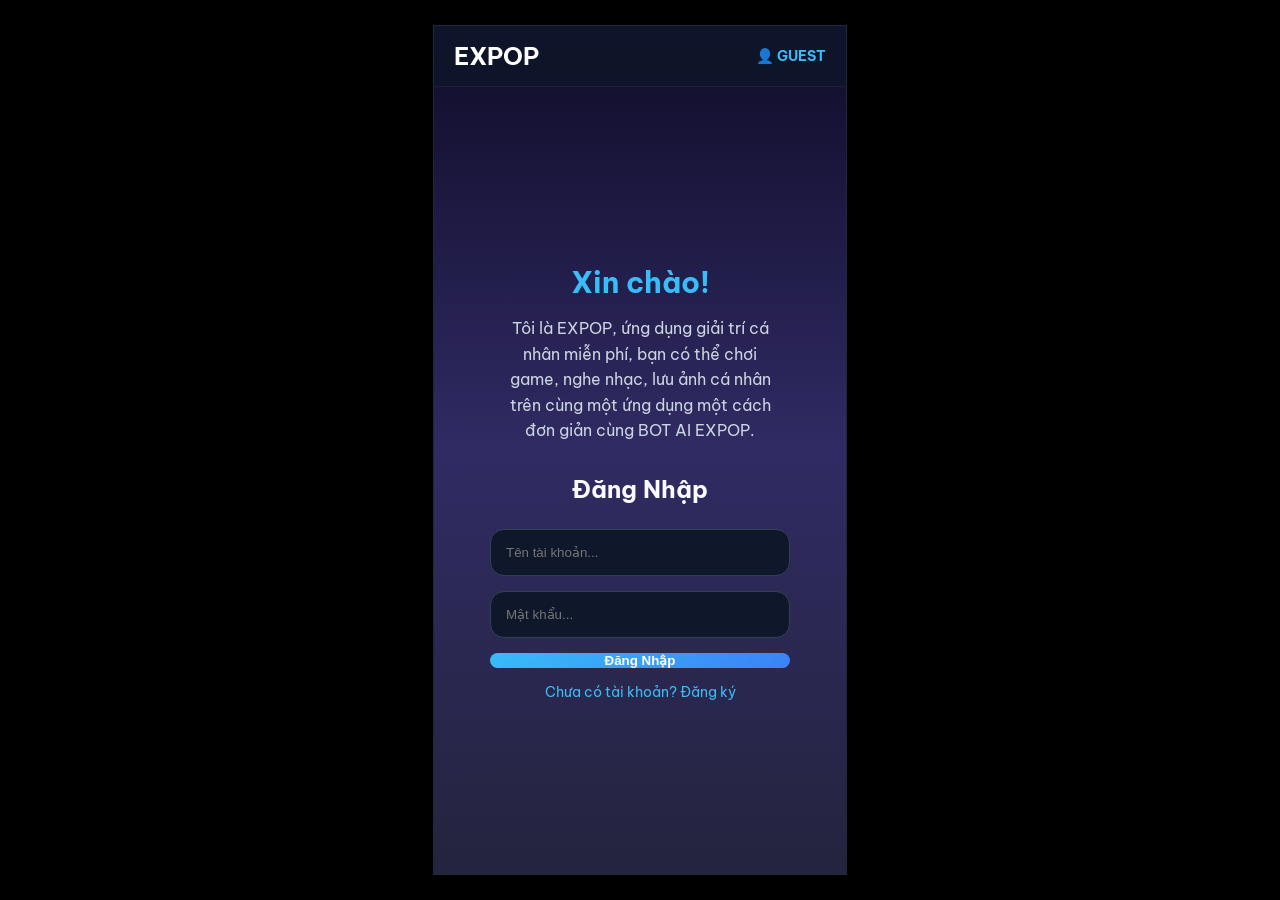
==== index.html @ b0cdfefc "Add files via upload" ====
<!DOCTYPE html>
<html lang="vi">
<head>
    <meta charset="UTF-8">
    <meta name="viewport" content="width=device-width, initial-scale=1.0, maximum-scale=1.0, user-scalable=no, viewport-fit=cover">
    <title>EXPOP</title>
    <link rel="stylesheet" href="styles.css">
</head>
<body>

    <div class="app-container">
        <!-- HEADER -->
        <div class="header">
            <h1 class="app-title">EXPOP</h1>
            <div id="user-status-container">
                <div id="user-status" class="user-tag">👤 GUEST</div>
                <button id="logout-btn" class="btn-logout" data-action="logout" style="display: none;">Đăng xuất</button>
            </div>
        </div>

        <!-- MAIN CONTENT -->
        <div class="main-view-container">
            <!-- Login/Register View -->
            <div id="auth-view" class="main-view view-centered">
                <div id="login-intro-text" style="text-align: center; color: #cbd5e1; margin-bottom: 30px; max-width: 320px; line-height: 1.6; padding: 0 20px;">
                    <h2 style="color: #38bdf8; margin-bottom: 10px; font-size: 1.8rem;">Xin chào!</h2>
                    <p>Tôi là EXPOP, ứng dụng giải trí cá nhân miễn phí, bạn có thể chơi game, nghe nhạc, lưu ảnh cá nhân trên cùng một ứng dụng một cách đơn giản cùng BOT AI EXPOP.</p>
                </div>
                <div class="auth-form">
                    <h3 id="auth-title">Đăng Nhập</h3>
                    <input type="text" id="auth-name" placeholder="Tên tài khoản...">
                    <input type="password" id="auth-pass" placeholder="Mật khẩu...">
                    <input type="password" id="auth-pass-confirm" placeholder="Nhập lại mật khẩu..." style="display: none;">
                    <button id="auth-submit-btn" class="btn-main" data-action="login">Đăng Nhập</button>
                    <a href="#" id="auth-switch-link" data-action="switch-auth-mode">Chưa có tài khoản? Đăng ký</a>
                </div>
            </div>

            <!-- Home View (Logged In) -->
            <div id="home-view" class="main-view view-centered">
                <div class="home-menu">
                    <div class="home-menu-btn btn-music" data-action="open-music">
                        <div class="btn-bg"></div>
                        <div class="btn-content">
                            <div class="music-wave-icon"><span></span><span></span><span></span><span></span></div>
                            <span class="home-menu-label">Nghe Nhạc</span>
                        </div>
                    </div>
                    <div class="home-menu-btn btn-game" data-action="open-games">
                        <div class="btn-bg"></div>
                        <div class="btn-content">
                            <span class="home-menu-icon game-anim">🎮</span>
                            <span class="home-menu-label">Mini Game</span>
                        </div>
                    </div>
                    <div class="home-menu-btn btn-gallery" data-action="open-gallery">
                        <div class="btn-bg"></div>
                        <div class="btn-content">
                            <span class="home-menu-icon gallery-anim">📸</span>
                            <span class="home-menu-label">Kho Ảnh</span>
                        </div>
                    </div>
                </div>
            </div>

            <!-- Music View -->
            <div id="music-view" class="main-view">
                <div class="page-header">
                    <button class="btn-icon" data-action="back-to-home">⬅️</button>
                    <h3>Âm Nhạc</h3>
                    <button class="btn-icon" id="btn-shuffle" data-action="toggle-shuffle" style="margin-left: auto; margin-right: 5px;">🔀</button>
                    <button class="btn-icon" id="btn-loop" data-action="toggle-loop" style="margin-right: 5px;">🔁</button>
                    <button class="btn-icon" data-action="add-music" style="margin-right: 10px;">➕</button>
                    <button id="music-vol-btn" class="vol-btn" data-action="toggle-mute">🔇</button>
                </div>
                <div id="music-feed" class="explore-feed scroll-hide"></div>
            </div>

            <!-- Games View -->
            <div id="games-view" class="main-view">
                <!-- Game Menu -->
                <div id="game-menu-container" class="main-view active">
                    <div class="page-header">
                        <button class="btn-icon" data-action="back-to-home">⬅️</button>
                        <h3>Kho Trò Chơi</h3>
                    </div>
                    <div class="game-list scroll-hide">
                        <div class="game-item" data-action="play-game" data-game-url="caro.html" data-game-title="Cờ Caro">
                            <div class="game-icon caro-logo">
                                <span class="caro-o"></span>
                                <span class="caro-x"></span>
                            </div>
                            <div class="game-name">Cờ Caro</div>
                        </div>
                        <div class="game-item" data-action="play-game" data-game-url="chess.html" data-game-title="Cờ Vua">
                            <div class="game-icon" style="font-size: 7rem;">♔</div>
                            <div class="game-name">Cờ Vua</div>
                        </div>
                        <div class="game-item" data-action="play-game" data-game-url="xiangqi.html" data-game-title="Cờ Tướng">
                            <div class="game-icon" style="font-size: 7rem; color: #ef4444;">帥</div>
                            <div class="game-name">Cờ Tướng</div>
                        </div>
                        <div class="game-item" data-action="play-game" data-game-url="go.html" data-game-title="Cờ Vây">
                            <div class="game-icon" style="font-size: 7rem;">碁</div>
                            <div class="game-name">Cờ Vây</div>
                        </div>
                    </div>
                </div>
                <!-- Game Player -->
                <div id="game-player-container" class="main-view">
                    <div class="page-header">
                        <button class="btn-icon" data-action="back-to-game-menu">⬅️</button>
                        <h3 id="game-player-title"></h3>
                    </div>
                    <iframe id="game-iframe" src="about:blank" class="game-iframe" frameborder="0" style="border: none;" allowtransparency="true"></iframe>
                </div>
            </div>

            <!-- Gallery View -->
            <div id="gallery-view" class="main-view">
                <div class="page-header">
                    <button class="btn-icon" data-action="back-to-home">⬅️</button>
                    <h3>Kho Ảnh</h3>
                    <button class="btn-icon" data-action="trigger-upload" style="margin-left: auto;">➕</button>
                    <input type="file" id="photo-upload-input" accept="image/*" style="display: none;" multiple>
                </div>
                <div id="gallery-grid" class="gallery-grid scroll-hide"></div>
            </div>
        </div>
    </div>

    <script src="utils.js"></script>
    <script src="state.js"></script>
    <script src="db.js"></script>
    <script src="media.js"></script>
    <script src="ui.js"></script>
    <script src="main.js"></script>
</body>
</html>
---- styles.css ----
@import url('https://fonts.googleapis.com/css2?family=Be+Vietnam+Pro:wght@300;400;500;600;700;800;900&display=swap');

/* ExpOnePlay v11 - Styles */
:root { 
    --primary: #38bdf8; 
    --success: #22c55e; 
    --danger: #ef4444; 
    --bg: #020617; 
    --mobile-w: 414px; 
    --mobile-h: 850px; 
}

* { 
    margin: 0; padding: 0; box-sizing: border-box; 
    -webkit-tap-highlight-color: transparent; 
}

body { 
    background: #000; color: #f8fafc;
    font-family: 'Be Vietnam Pro', sans-serif; 
    display: flex; justify-content: center; align-items: center; 
    height: 100dvh; overflow: hidden; /* Use dvh for better mobile support */
}

/* KHUNG APP */
.app-container { 
    width: 100%; height: 100%; max-width: var(--mobile-w); max-height: var(--mobile-h); 
    background: linear-gradient(180deg, #0f0c29, #302b63, #24243e); /* Futuristic Gradient */
    position: relative; overflow: hidden; 
    display: flex; flex-direction: column; border: 1px solid #1e293b; 
}

/* Chế độ toàn màn hình cho game */
.app-container.fullscreen-mode {
    max-width: 100%;
    max-height: 100%;
    border: none;
    /* Thêm transition để hiệu ứng mượt mà hơn */
    transition: max-width 0.3s ease, max-height 0.3s ease;
}

@media (max-width: 450px) { 
    .app-container { max-width: 100vw; max-height: 100dvh; border: none; } 
}

/* CÔNG CỤ ẨN THANH CUỘN TOÀN CỤC */
.scroll-hide {
    -ms-overflow-style: none;
    scrollbar-width: none;
}
.scroll-hide::-webkit-scrollbar {
    display: none;
}

/* HEADER */
.header { 
    padding: 15px 20px;
    display: flex; justify-content: space-between; 
    align-items: center; background: rgba(15,23,42,0.85); z-index: 10; 
    backdrop-filter: blur(15px); border-bottom: 1px solid rgba(255,255,255,0.05);
    flex-shrink: 0;
}
.app-title { font-size: 1.5rem; color: #fff; margin: 0; }
.user-tag { font-weight: 700; color: var(--primary); font-size: 0.9rem; }
.btn-logout {
    background: none; border: 1px solid #ef4444; color: #ef4444;
    padding: 5px 10px; border-radius: 8px; font-size: 0.8rem;
    margin-left: 10px; cursor: pointer;
    transition: all 0.2s ease;
}
.btn-logout:hover { background: #ef4444; color: white; }
.user-status-container {
    display: flex;
    align-items: center;
}

/* MAIN VIEWS (Home, Collection, Games, etc.) */
.main-view-container {
    flex: 1; position: relative; overflow: hidden;
    display: flex;
    justify-content: center;
    align-items: center;
}
.main-view {
    display: none; /* Hidden by default */
    flex-direction: column;
    height: 100%;
    width: 100%;
}
.main-view.active {
    display: flex; /* Show when active */
    animation: viewFadeIn 0.3s ease-out;
}

/* Center content for specific views like auth and home */
.main-view.view-centered {
    justify-content: center;
    align-items: center;
}

/* AUTH VIEW */
.auth-form {
    width: 80%; max-width: 300px;
    display: flex; flex-direction: column; gap: 15px;
}
.auth-form h3 { text-align: center; margin-bottom: 10px; font-size: 1.5rem; }
.auth-form input {
    width: 100%; padding: 15px; background: #0f172a; 
    border: 1px solid #334155; color: #fff; border-radius: 14px; outline: none; 
}
.auth-form input:focus { border-color: var(--primary); }
.auth-form a {
    color: var(--primary); text-decoration: none;
    font-size: 0.9rem; text-align: center;
}

/* HOME VIEW */
.home-menu {
    display: flex;
    flex-direction: column;
    gap: 20px;
    width: 100%;
    padding: 40px;
    overflow-y: auto;
}
.home-menu-btn {
    height: 120px;
    border-radius: 24px;
    position: relative;
    overflow: hidden;
    cursor: pointer;
    transition: transform 0.2s, box-shadow 0.2s;
    box-shadow: 0 10px 20px rgba(0,0,0,0.3);
    border: 1px solid rgba(255,255,255,0.1);
}
.home-menu-btn:active { transform: scale(0.98); }
.home-menu-btn .btn-bg {
    position: absolute; inset: 0;
    background-size: cover; background-position: center;
    transition: transform 0.5s;
    z-index: 1;
}
.home-menu-btn:hover .btn-bg { transform: scale(1.1); }

/* Banner Styles */
.btn-music .btn-bg {
    background: linear-gradient(45deg, #ff00cc, #333399);
}
.btn-game .btn-bg {
    background: linear-gradient(45deg, #00dbde, #fc00ff);
}
.btn-gallery .btn-bg {
    background: linear-gradient(45deg, #f857a6, #ff5858);
}

.home-menu-btn .btn-content {
    position: relative; z-index: 2;
    height: 100%; width: 100%;
    display: flex; flex-direction: column;
    align-items: center; justify-content: center;
    gap: 10px;
    color: #fff;
    background: rgba(0,0,0,0.2); /* Overlay làm tối để rõ chữ */
    backdrop-filter: blur(2px);
}
.home-menu-icon { font-size: 3rem; }
.home-menu-label { 
    font-size: 1.2rem; font-weight: 800; text-transform: uppercase; letter-spacing: 1px;
    text-shadow: 0 2px 4px rgba(0,0,0,0.5);
}

/* ANIMATIONS */
/* Music Wave Animation inside Button */
.music-wave-icon {
    display: flex; align-items: flex-end; gap: 4px; height: 40px;
}
.music-wave-icon span {
    width: 8px; background: #fff; border-radius: 4px;
    animation: wave 1s infinite ease-in-out;
}
.music-wave-icon span:nth-child(1) { height: 20px; animation-delay: 0.1s; }
.music-wave-icon span:nth-child(2) { height: 40px; animation-delay: 0.2s; }
.music-wave-icon span:nth-child(3) { height: 30px; animation-delay: 0.3s; }
.music-wave-icon span:nth-child(4) { height: 25px; animation-delay: 0.4s; }
@keyframes wave {
    0%, 100% { transform: scaleY(1); }
    50% { transform: scaleY(0.5); }
}

/* Game Controller Shake */
.game-anim {
    display: inline-block;
    animation: tilt-shaking 2s infinite;
}
@keyframes tilt-shaking {
    0% { transform: rotate(0deg); }
    25% { transform: rotate(5deg); }
    50% { transform: rotate(0deg); }
    75% { transform: rotate(-5deg); }
    100% { transform: rotate(0deg); }
}

/* Gallery Flash */
.gallery-anim {
    display: inline-block;
    filter: drop-shadow(0 0 0 rgba(255,255,255,0));
    animation: flash 3s infinite;
}
@keyframes flash {
    0%, 90%, 100% { filter: drop-shadow(0 0 0 rgba(255,255,255,0)); transform: scale(1); }
    92% { filter: drop-shadow(0 0 20px rgba(255,255,255,0.8)); transform: scale(1.1); }
    94% { filter: drop-shadow(0 0 0 rgba(255,255,255,0)); transform: scale(1); }
}

/* TRANG XU HƯỚNG (ẨN THANH CUỘN DỌC) */
.explore-feed, #music-feed { 
    flex: 1; overflow-y: auto; 
    scroll-snap-type: y mandatory; 
    scroll-behavior: smooth;
    overscroll-behavior-y: contain;
    background: #000; 
}
.v-unit { 
    height: 100%; width: 100%; scroll-snap-align: start; 
    scroll-snap-stop: always;
    position: relative; background: #000; overflow: hidden;
}
.v-unit iframe { width: 100%; height: 100%; border: none; }

.v-wrapper {
    width: 100%; height: 100%;
    position: relative;
    display: flex; align-items: center; justify-content: center;
    background: #000;
}

/* THUMBNAIL & LOADING SPINNER */
.v-unit-thumb {
    position: absolute;
    inset: 0;
    background-size: cover;
    background-position: center;
    z-index: 5;
    transition: opacity 0.4s ease-in-out;
    display: flex;
    justify-content: center;
    align-items: center;
    background-color: #000;
}
.v-unit-spinner {
    width: 50px;
    height: 50px;
    border: 4px solid rgba(255, 255, 255, 0.2);
    border-top-color: #fff;
    border-radius: 50%;
    animation: spin 1s linear infinite;
}
.v-unit.is-loaded .v-unit-thumb {
    opacity: 0;
    pointer-events: none;
}

/* NÚT LOA DUY NHẤT */
.vol-btn { 
    width: 32px; height: 32px; border-radius: 50%; 
    background: rgba(255,255,255,0.1); border: 1px solid rgba(255,255,255,0.2); 
    color: white; cursor: pointer; backdrop-filter: blur(10px); 
    display: flex; align-items: center; justify-content: center;
    transition: all 0.3s ease; font-size: 0.9rem;
}
.vol-btn:hover { background: var(--primary); color: #000; }

.btn-main { 
    flex: 1; height: 50px; border-radius: 16px; border: none; 
    background: linear-gradient(135deg, #38bdf8 0%, #3b82f6 100%); 
    color: #fff; font-weight: 800; cursor: pointer; 
}
.btn-main:active { transform: scale(0.98); }

.btn-icon { 
    width: 50px; height: 50px; border-radius: 16px; border: 1px solid #334155; 
    background: #1e293b; color: #fff; font-size: 1.2rem; cursor: pointer; 
    display: flex; align-items: center; justify-content: center; 
}
.btn-icon:active { transform: scale(0.95); }
/* Active state for toggle buttons */
.btn-icon.active {
    background: var(--primary);
    border-color: var(--primary);
}

.page-header { 
    padding: 20px;
    display: flex;
    align-items: center;
    gap: 15px;
    border-bottom: 1px solid #1e293b; background: rgba(15,23,42,0.9); 
}

@keyframes spin {
    to {
        transform: rotate(360deg);
    }
}

/* TOAST NOTIFICATION */
.toast {
    position: absolute; top: 50%; left: 50%; transform: translate(-50%, -50%);
    background: #1e293b; color: white; padding: 12px 24px;
    border-radius: 10px; z-index: 9999; font-weight: 500; /* Tăng z-index để hiện trên game overlay */
    border: 1px solid #334155; box-shadow: 0 4px 20px rgba(0,0,0,0.5);
    animation: popupFadeIn 0.3s ease;
    text-align: center;
}
.toast.success { border-color: var(--success); }
.toast.error { border-color: var(--danger); }

@keyframes popupFadeIn {
    from { transform: translate(-50%, -50%) scale(0.9); opacity: 0; }
    to { transform: translate(-50%, -50%) scale(1); opacity: 1; }
}

/* EMPTY STATE */
.empty-state {
    padding: 100px 20px; text-align: center; color: #64748b;
}

/* RIPPLE EFFECT */
.ripple {
    position: absolute;
    border-radius: 50%;
    transform: scale(0);
    animation: ripple 0.6s linear;
    background-color: rgba(255, 255, 255, 0.3);
    pointer-events: none;
}
@keyframes ripple {
    to {
        transform: scale(4);
        opacity: 0;
    }
}

/* Enable ripple on interactive elements */
.btn-main, .btn-icon, .home-menu-btn, .game-item {
    position: relative;
    overflow: hidden;
}

/* SKELETON LOADER */
.skeleton-loader {
    height: 300px; /* Chiều cao tương đương một video */
    background: linear-gradient(90deg, #1e293b 25%, #334155 50%, #1e293b 75%);
    background-size: 200% 100%;
    animation: shimmer 1.5s infinite;
    border-radius: 16px;
    margin-bottom: 20px;
    display: flex;
    justify-content: center;
    align-items: center;
    color: #64748b;
    font-size: 1.2rem;
    font-weight: 600;
}

@keyframes shimmer {
    0% {
        background-position: -200% 0;
    }
    100% {
        background-position: 200% 0;
    }
}

/* MUSIC VISUALIZER */
.music-visualizer {
    position: absolute; bottom: 0; left: 0; right: 0; height: 120px;
    display: flex; align-items: flex-end; justify-content: center; gap: 6px;
    z-index: 15; pointer-events: none;
    background: linear-gradient(to top, rgba(0,0,0,0.8) 0%, transparent 100%);
    padding-bottom: 20px; opacity: 0; transition: opacity 0.5s;
}

.v-unit.playing .music-visualizer { opacity: 1; }

.viz-bar {
    width: 8px; background: var(--primary); border-radius: 4px;
    height: 10px;
    animation: viz-wave var(--d) ease-in-out infinite alternate;
    box-shadow: 0 0 15px var(--primary);
}

@keyframes viz-wave {
    0% { height: 10px; opacity: 0.5; }
    100% { height: var(--h); opacity: 1; }
}

/* DELETE VIDEO BUTTON */
.btn-delete-video {
    position: absolute;
    top: 20px;
    right: 20px;
    width: 40px; height: 40px;
    border-radius: 50%;
    background: rgba(0, 0, 0, 0.6);
    border: 1px solid rgba(255, 255, 255, 0.2);
    color: #ef4444; font-size: 1.2rem;
    display: flex; justify-content: center; align-items: center;
    cursor: pointer; z-index: 20;
    backdrop-filter: blur(5px);
    transition: all 0.2s;
}
.btn-delete-video:hover { background: #ef4444; color: white; transform: scale(1.1); }

/* OPEN YOUTUBE BUTTON */
.btn-open-yt {
    position: absolute;
    top: 20px;
    right: 70px; /* Bên trái nút xóa */
    width: 40px; height: 40px;
    border-radius: 50%;
    background: rgba(0, 0, 0, 0.6);
    border: 1px solid rgba(255, 255, 255, 0.2);
    color: #38bdf8; font-size: 1.2rem;
    display: flex; justify-content: center; align-items: center;
    cursor: pointer; z-index: 20;
    backdrop-filter: blur(5px);
    transition: all 0.2s;
    text-decoration: none;
}
.btn-open-yt:hover { background: #38bdf8; color: white; transform: scale(1.1); }

/* SKIP VIDEO BUTTON */
.btn-toggle-skip {
    position: absolute;
    top: 20px;
    right: 120px; /* Bên trái nút mở YT */
    width: 40px; height: 40px;
    border-radius: 50%;
    background: rgba(0, 0, 0, 0.6);
    border: 1px solid rgba(255, 255, 255, 0.2);
    color: #fff; font-size: 1.2rem;
    display: flex; justify-content: center; align-items: center;
    cursor: pointer; z-index: 20;
    backdrop-filter: blur(5px);
    transition: all 0.2s;
}
.btn-toggle-skip:hover { background: #fff; color: #000; transform: scale(1.1); }
.v-unit.skipped .btn-toggle-skip { background: #f59e0b; color: #fff; border-color: #f59e0b; }

/* Skipped state visual */
.v-unit.skipped .v-wrapper iframe {
    opacity: 0.3;
    pointer-events: none;
}
.v-unit.skipped::after {
    content: 'ĐÃ BỎ QUA';
    position: absolute;
    top: 50%; left: 50%;
    transform: translate(-50%, -50%);
    color: #f59e0b;
    font-size: 1.5rem; font-weight: bold;
    pointer-events: none; z-index: 10;
    text-shadow: 0 2px 4px rgba(0,0,0,0.8);
}

/* VIDEO TIMER */
.video-timer {
    position: absolute;
    bottom: 20px;
    left: 20px;
    background: rgba(0, 0, 0, 0.6);
    color: #fff;
    padding: 5px 12px;
    border-radius: 20px;
    font-size: 0.9rem;
    font-weight: 600;
    backdrop-filter: blur(4px);
    border: 1px solid rgba(255, 255, 255, 0.1);
    z-index: 20;
    pointer-events: none;
    font-family: monospace; /* Dùng font đơn cách để số không bị nhảy */
}

/* GAME LIST & PLAYER */
/* Đảm bảo view game có nền gradient giống app chính */
#games-view {
    background: linear-gradient(180deg, #0f0c29, #302b63, #24243e);
}

.game-list {
    padding: 20px;
    display: grid;
    grid-template-columns: repeat(auto-fill, minmax(160px, 1fr));
    gap: 25px;
    overflow-y: auto;
    flex: 1;
}
.game-item {
    aspect-ratio: 1;
    background-color: #1e293b;
    border-radius: 16px;
    display: flex;
    flex-direction: column;
    justify-content: center;
    align-items: center;
    cursor: pointer;
    transition: transform 0.2s, box-shadow 0.2s;
    border: 1px solid #334155;
    padding: 10px;
    box-sizing: border-box;
}
.game-item:hover {
    transform: translateY(-5px);
    box-shadow: 0 8px 20px rgba(0,0,0,0.2);
    border-color: var(--primary);
}
.game-item.disabled {
    cursor: not-allowed;
    opacity: 0.5;
}
.game-item.disabled:hover { transform: none; box-shadow: none; border-color: #334155; }
.game-icon { font-size: 8rem; margin-bottom: 0; line-height: 1; }
.game-name { font-size: 1.2rem; font-weight: 700; text-align: center; }

.game-iframe {
    width: 100%;
    height: 100%;        /* Chiếm toàn bộ chiều cao còn lại */
    background: transparent;
    border: none !important;
    flex: 1;             /* Tự động giãn để lấp đầy khung */
    display: block;
    overflow: hidden;
    box-shadow: none !important;
    aspect-ratio: auto !important;
}

/* GALLERY GRID */
.gallery-grid {
    flex: 1;
    padding: 15px;
    display: grid;
    grid-template-columns: repeat(auto-fill, minmax(100px, 1fr));
    gap: 10px;
    overflow-y: auto;
    align-content: start;
}
.gallery-item {
    aspect-ratio: 1;
    border-radius: 12px;
    overflow: hidden;
    position: relative;
    border: 2px solid rgba(255,255,255,0.1);
    background: #000;
}
.gallery-item img {
    width: 100%; height: 100%; object-fit: cover;
    transition: transform 0.3s;
    cursor: zoom-in;
}
.gallery-item:hover img { transform: scale(1.1); }

.btn-delete-photo {
    position: absolute;
    top: 5px;
    right: 5px;
    width: 28px;
    height: 28px;
    border-radius: 50%;
    background: rgba(0, 0, 0, 0.6);
    border: 1px solid rgba(255, 255, 255, 0.3);
    color: #ef4444;
    display: flex;
    justify-content: center;
    align-items: center;
    cursor: pointer;
    font-size: 0.9rem;
    backdrop-filter: blur(2px);
    transition: all 0.2s;
    z-index: 2;
}
.btn-delete-photo:hover {
    background: #ef4444; color: white; transform: scale(1.1);
}

/* Custom Caro (XO) Logo */
.caro-logo {
    position: relative;
    width: 7rem; /* Kích thước cố định cho logo */
    height: 7rem;
    font-size: initial; /* Reset font-size từ .game-icon */
    display: flex;
    justify-content: center;
    align-items: center;
}

.caro-logo .caro-o {
    position: absolute;
    width: 100%;
    height: 100%;
    border: 12px solid #ef4444; /* Màu đỏ từ trong game */
    border-radius: 50%;
    box-sizing: border-box;
    box-shadow: 0 0 15px rgba(239, 68, 68, 0.5);
    transform: rotate(-15deg); /* Nghiêng nhẹ cho sinh động */
}

.caro-logo .caro-x {
    position: absolute;
    width: 85%; /* Chữ X to hơn đường kính trong của O một chút */
    height: 85%;
}

.caro-logo .caro-x::before,
.caro-logo .caro-x::after {
    content: '';
    position: absolute;
    top: 50%;
    left: 0;
    width: 100%;
    height: 14px; /* Độ dày của chữ X */
    background-color: #38bdf8; /* Màu xanh từ trong game */
    border-radius: 7px;
    box-shadow: 0 0 15px rgba(56, 189, 248, 0.5);
}

.caro-logo .caro-x::before {
    transform: translateY(-50%) rotate(45deg);
}

.caro-logo .caro-x::after {
    transform: translateY(-50%) rotate(-45deg);
}

/* OVERLAY / MODAL FULLSCREEN */
.overlay {
    position: absolute; top: 0; left: 0; width: 100%; height: 100%;
    background: rgba(15, 23, 42, 0.95);
    display: flex; flex-direction: column;
    justify-content: center; align-items: center;
    z-index: 9998; /* Dưới Toast một chút */
    backdrop-filter: blur(10px);
    animation: overlayFadeIn 0.2s ease;
}
.overlay.hidden { display: none; }

/* Animation riêng cho nội dung popup (form) để tạo hiệu ứng nảy nhẹ đẹp mắt */
.overlay .auth-form {
    animation: modalPopIn 0.2s cubic-bezier(0.175, 0.885, 0.32, 1.275);
}

@keyframes overlayFadeIn {
    from { opacity: 0; }
    to { opacity: 1; }
}

@keyframes modalPopIn {
    from { transform: scale(0.9); opacity: 0; }
    to { transform: scale(1); opacity: 1; }
}

@keyframes viewFadeIn {
    from { opacity: 0; transform: translateY(10px); }
    to { opacity: 1; transform: translateY(0); }
}
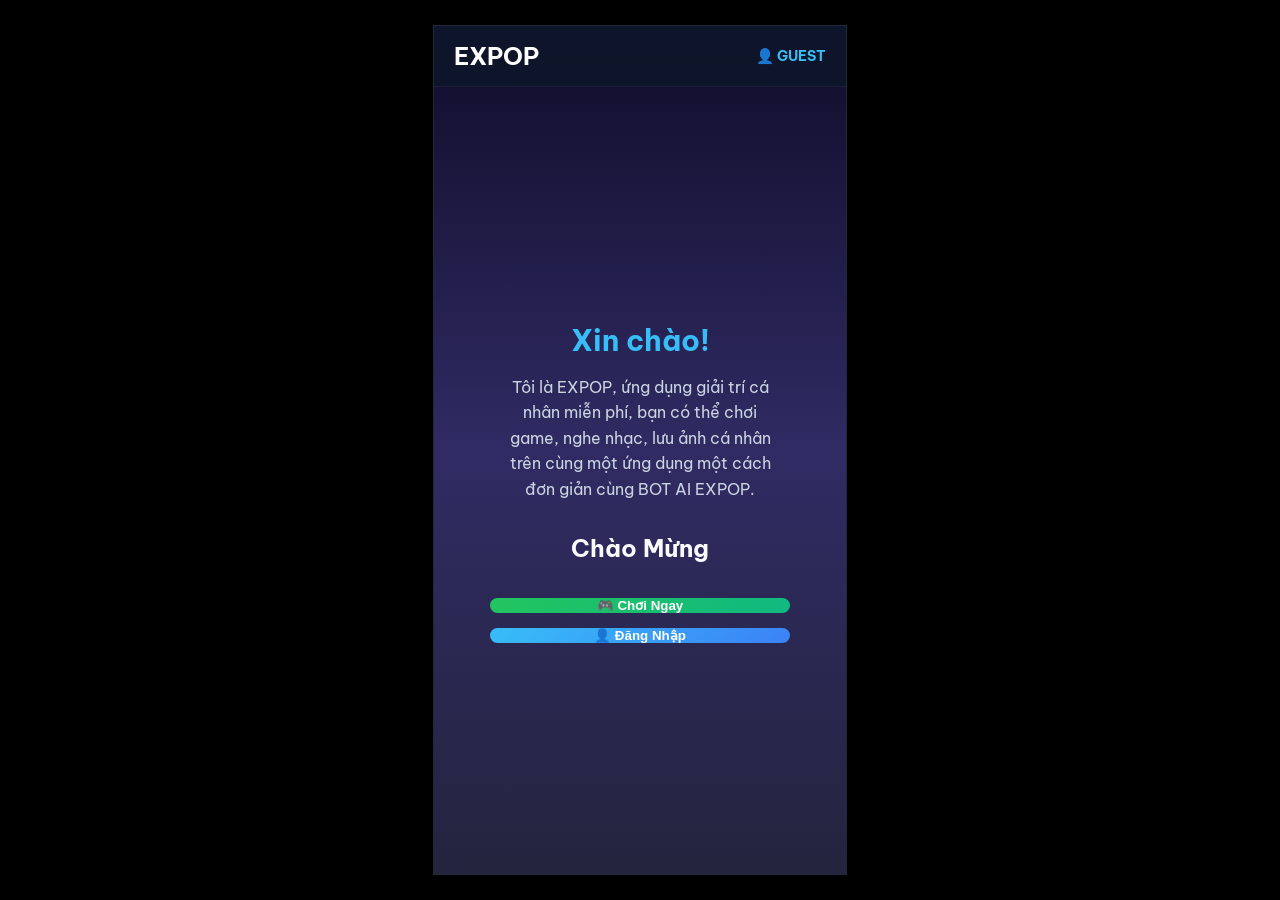
==== commit fb055193: "Update index.html" ====
--- a/index.html
+++ b/index.html
@@ -27,6 +27,7 @@
                     <p>Tôi là EXPOP, ứng dụng giải trí cá nhân miễn phí, bạn có thể chơi game, nghe nhạc, lưu ảnh cá nhân trên cùng một ứng dụng một cách đơn giản cùng BOT AI EXPOP.</p>
                 </div>
                 <div class="auth-form">
+                    <a href="#" id="auth-back-link" data-action="back-to-welcome" style="display: none; margin-bottom: 20px;">‹ Quay lại</a>
                     <h3 id="auth-title">Đăng Nhập</h3>
                     <input type="text" id="auth-name" placeholder="Tên tài khoản...">
                     <input type="password" id="auth-pass" placeholder="Mật khẩu...">
@@ -93,15 +94,15 @@
                             <div class="game-name">Cờ Caro</div>
                         </div>
                         <div class="game-item" data-action="play-game" data-game-url="chess.html" data-game-title="Cờ Vua">
-                            <div class="game-icon" style="font-size: 7rem;">♔</div>
+                            <div class="game-icon">♔</div>
                             <div class="game-name">Cờ Vua</div>
                         </div>
                         <div class="game-item" data-action="play-game" data-game-url="xiangqi.html" data-game-title="Cờ Tướng">
-                            <div class="game-icon" style="font-size: 7rem; color: #ef4444;">帥</div>
+                            <div class="game-icon" style="color: #ef4444;">帥</div>
                             <div class="game-name">Cờ Tướng</div>
                         </div>
                         <div class="game-item" data-action="play-game" data-game-url="go.html" data-game-title="Cờ Vây">
-                            <div class="game-icon" style="font-size: 7rem;">碁</div>
+                            <div class="game-icon">碁</div>
                             <div class="game-name">Cờ Vây</div>
                         </div>
                     </div>
@@ -136,4 +137,4 @@
     <script src="ui.js"></script>
     <script src="main.js"></script>
 </body>
-</html>+</html>
--- a/styles.css
+++ b/styles.css
@@ -491,8 +491,8 @@
 .game-list {
     padding: 20px;
     display: grid;
-    grid-template-columns: repeat(auto-fill, minmax(160px, 1fr));
-    gap: 25px;
+    grid-template-columns: repeat(2, 1fr); /* Cố định 2 cột cho cân đối trên mobile */
+    gap: 15px; /* Giảm khoảng cách */
     overflow-y: auto;
     flex: 1;
 }
@@ -509,6 +509,7 @@
     border: 1px solid #334155;
     padding: 10px;
     box-sizing: border-box;
+    overflow: hidden; /* Ngăn nội dung tràn ra ngoài gây chồng lấn */
 }
 .game-item:hover {
     transform: translateY(-5px);
@@ -520,7 +521,7 @@
     opacity: 0.5;
 }
 .game-item.disabled:hover { transform: none; box-shadow: none; border-color: #334155; }
-.game-icon { font-size: 8rem; margin-bottom: 0; line-height: 1; }
+.game-icon { font-size: 5rem; margin-bottom: 10px; line-height: 1; } /* Giảm kích thước icon */
 .game-name { font-size: 1.2rem; font-weight: 700; text-align: center; }
 
 .game-iframe {
@@ -586,8 +587,9 @@
 /* Custom Caro (XO) Logo */
 .caro-logo {
     position: relative;
-    width: 7rem; /* Kích thước cố định cho logo */
-    height: 7rem;
+    width: 5rem; /* Điều chỉnh kích thước logo Caro cho đồng bộ */
+    height: 5rem;
+    margin-bottom: 10px;
     font-size: initial; /* Reset font-size từ .game-icon */
     display: flex;
     justify-content: center;
